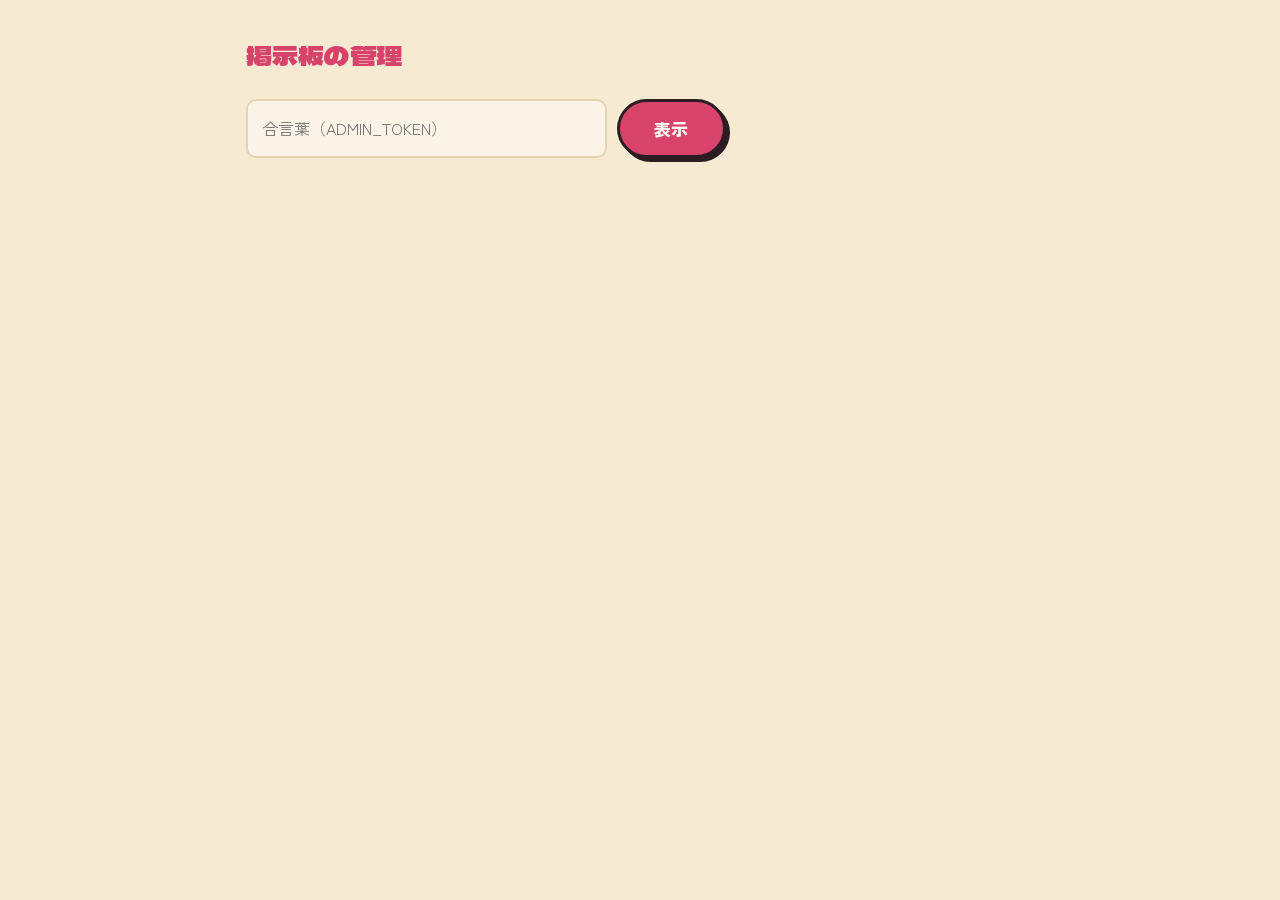
==== docs/admin.html @ 21e41d36 "二回目" ====
<!doctype html>
<html lang="ja">
<head>
  <meta charset="utf-8">
  <meta name="viewport" content="width=device-width, initial-scale=1">
  <meta name="robots" content="noindex">
  <title>掲示板の管理 | キャディラック祭り 2026</title>
  <link href="https://fonts.googleapis.com/css2?family=Bebas+Neue&family=Dela+Gothic+One&family=Pacifico&family=Zen+Kaku+Gothic+New:wght@400;700;900&display=swap" rel="stylesheet">
  <link rel="stylesheet" href="style.css">
  <style>
    .admin { max-width: 820px; margin: 0 auto; padding: 32px 16px 80px; }
    .admin h1 { font-family: var(--title); font-weight: 400; color: var(--pink); font-size: 26px; margin: 0 0 20px; }
    .login { display: flex; gap: 10px; max-width: 480px; }
    .login .btn { white-space: nowrap; }
    .toolbar { display: flex; gap: 10px; align-items: center; margin-bottom: 8px; }
    .comment { display: grid; grid-template-columns: 1fr auto; gap: 12px; align-items: start; }
    .del { font: 700 13px var(--body); background: none; border: 1px solid var(--line); color: var(--err); border-radius: 8px; padding: 4px 10px; cursor: pointer; }
    .del:hover { border-color: var(--err); }
  </style>
</head>
<body>
  <main class="admin">
    <h1>掲示板の管理</h1>

    <form id="login" class="login">
      <input id="token" type="password" placeholder="合言葉（ADMIN_TOKEN）" autocomplete="current-password" required>
      <button class="btn" type="submit">表示</button>
    </form>
    <p id="admin-msg" class="form-msg err"></p>

    <div id="panel" hidden>
      <div class="toolbar">
        <button id="reload" class="btn btn-ghost" type="button">最新にする</button>
      </div>
      <p class="muted">不適切な書き込みは「削除」で消せます（元に戻せません）。</p>
      <ol id="comments" class="comments"></ol>
    </div>
  </main>
  <script src="admin.js" defer></script>
</body>
</html>
---- docs/style.css ----
/* キャディラック祭り 2026 — フライヤーに合わせた50sレトロ */
:root {
  --cream: #f6ead3;
  --cream-2: #fbf4e6;
  --paper: #fffaf0;
  --pink: #d8436c;
  --pink-deep: #b8304f;
  --pink-soft: #f4b6c4;
  --teal: #2a8a8a;
  --teal-deep: #1d5f63;
  --ink: #2b1d22;
  --muted: #7d6a62;
  --line: #e4d2b4;
  --ok: #1f7a4d;
  --err: #c0283a;
  --radius: 16px;
  --title: 'Dela Gothic One', 'Zen Kaku Gothic New', sans-serif;
  --script: 'Pacifico', cursive;
  --num: 'Bebas Neue', sans-serif;
  --body: 'Zen Kaku Gothic New', system-ui, sans-serif;
}

* { box-sizing: border-box; }
html { scroll-behavior: smooth; scroll-padding-top: 72px; }
body {
  margin: 0;
  background: var(--cream);
  color: var(--ink);
  font-family: var(--body);
  line-height: 1.8;
  -webkit-font-smoothing: antialiased;
}
a { color: inherit; }
img { max-width: 100%; height: auto; display: block; }
.muted { color: var(--muted); }

/* ---------- header ---------- */
.site-header {
  position: sticky; top: 0; z-index: 10;
  display: flex; align-items: center; justify-content: space-between; gap: 16px;
  padding: 10px 24px;
  background: var(--teal-deep);
  color: var(--cream-2);
  border-bottom: 4px solid var(--pink);
}
.logo { font-family: var(--title); font-size: 20px; text-decoration: none; letter-spacing: .02em; }
.logo span { font-family: var(--num); font-size: 24px; color: var(--pink-soft); margin-left: 6px; letter-spacing: .06em; }
.nav { display: flex; gap: 20px; font-size: 14px; font-weight: 700; }
.nav a { text-decoration: none; opacity: .85; }
.nav a:hover { opacity: 1; color: var(--pink-soft); }

/* ---------- hero ---------- */
.hero {
  position: relative; overflow: hidden;
  padding: 56px 24px 72px;
  background:
    radial-gradient(circle at 50% 45%, rgba(246,234,211,.0) 0 18%, rgba(246,234,211,.0) 18%),
    repeating-conic-gradient(from 0deg at 50% 45%, var(--cream) 0 7.5deg, #efdcbc 7.5deg 15deg);
}
.hero::before {
  content: ''; position: absolute; inset: 0;
  background: radial-gradient(60% 55% at 50% 45%, rgba(246,234,211,.9), rgba(246,234,211,0) 75%);
}
.hero-inner {
  position: relative; z-index: 1;
  max-width: 1080px; margin: 0 auto;
  display: grid; grid-template-columns: 1.1fr .9fr; gap: 48px; align-items: center;
}
.hero-script { font-family: var(--script); color: var(--teal); font-size: 24px; margin: 0 0 4px; transform: rotate(-4deg); transform-origin: left; }
.hero-title {
  font-family: var(--title); font-weight: 400;
  font-size: clamp(44px, 6.4vw, 78px); line-height: 1.12;
  color: var(--pink);
  margin: 0 0 20px;
  text-shadow: 3px 3px 0 var(--paper), 6px 6px 0 var(--teal-deep);
  letter-spacing: .01em;
}
.hero-title span {
  display: inline-block; margin-left: 12px;
  font-family: var(--num); font-size: .9em; color: var(--teal-deep);
  text-shadow: 3px 3px 0 var(--paper); letter-spacing: .04em;
}
.hero-date { display: flex; align-items: baseline; gap: 10px; font-family: var(--num); color: var(--teal-deep); line-height: 1; }
.hero-date-year { font-size: 30px; }
.hero-date-day { font-size: 88px; color: var(--pink); text-shadow: 3px 3px 0 var(--teal-deep); }
.hero-date-week { font-size: 30px; }
.hero-time { font-family: var(--num); font-size: 26px; letter-spacing: .06em; margin: 8px 0 0; color: var(--teal-deep); }
.hero-venue { margin: 2px 0 26px; font-weight: 700; }
.hero-venue strong { font-family: var(--num); font-size: 26px; letter-spacing: .06em; margin-left: 4px; }

.hero-flyer { position: relative; margin: 0; }
.hero-flyer a { display: block; }
.hero-flyer img {
  border: 8px solid var(--paper); border-radius: 6px;
  box-shadow: 0 18px 40px rgba(43,29,34,.25);
  transform: rotate(2.5deg);
  transition: transform .3s;
}
.hero-flyer a:hover img { transform: rotate(0deg) scale(1.01); }
.burst {
  position: absolute; left: -36px; bottom: 40px;
  width: 128px; height: 128px;
  display: grid; place-content: center; text-align: center;
  background: var(--teal-deep); color: var(--cream-2);
  font-weight: 900; font-size: 14px; line-height: 1.1;
  clip-path: polygon(50% 0%,61% 12%,75% 6%,78% 21%,93% 22%,88% 37%,100% 46%,89% 57%,96% 72%,81% 75%,79% 90%,64% 86%,54% 100%,44% 88%,29% 95%,25% 80%,9% 79%,13% 64%,0% 54%,11% 43%,5% 28%,20% 24%,22% 9%,37% 13%);
  transform: rotate(-10deg);
}
.burst b { font-family: var(--num); font-size: 44px; font-weight: 400; color: var(--pink-soft); display: block; line-height: .95; }
.burst small { font-size: 12px; }

/* ---------- ticker ---------- */
.ticker { background: var(--pink); color: var(--cream-2); overflow: hidden; border-block: 4px solid var(--teal-deep); }
.ticker-track { display: flex; gap: 28px; width: max-content; padding: 10px 0; font-family: var(--num); font-size: 22px; letter-spacing: .1em; animation: ticker 28s linear infinite; }
@keyframes ticker { to { transform: translateX(-50%); } }
@media (prefers-reduced-motion: reduce) { .ticker-track { animation: none; } }

/* ---------- buttons ---------- */
.btn {
  display: inline-block; cursor: pointer;
  font: 900 17px var(--body); letter-spacing: .04em;
  padding: 14px 34px; border-radius: 999px;
  border: 3px solid var(--ink);
  background: var(--pink); color: var(--paper); text-decoration: none;
  box-shadow: 4px 4px 0 var(--ink);
  transition: transform .12s, box-shadow .12s;
}
.btn:hover { transform: translate(-2px, -2px); box-shadow: 6px 6px 0 var(--ink); }
.btn:active { transform: translate(2px, 2px); box-shadow: 2px 2px 0 var(--ink); }
.btn:disabled { opacity: .55; cursor: wait; transform: none; box-shadow: 4px 4px 0 var(--ink); }
.btn-ghost { background: var(--teal); }

/* ---------- sections ---------- */
.section { max-width: 820px; margin: 0 auto; padding: 88px 24px 0; }
.section:last-of-type { padding-bottom: 88px; }
.section-head { margin-bottom: 22px; }
.eyebrow { font-family: var(--script); font-size: 22px; color: var(--teal); margin: 0; line-height: 1.4; }
.section h2 { font-family: var(--title); font-weight: 400; font-size: 32px; color: var(--pink); margin: 0; line-height: 1.3; }
.prose { margin: 0 0 24px; }

.info { margin: 0 0 16px; border-top: 2px dashed var(--line); }
.info div { display: grid; grid-template-columns: 96px 1fr; gap: 16px; padding: 14px 0; border-bottom: 2px dashed var(--line); }
.info dt { color: var(--teal-deep); font-weight: 900; }
.info dd { margin: 0; }
.link { color: var(--pink-deep); font-weight: 900; text-decoration: none; }
.link:hover { text-decoration: underline; }

/* ---------- lineup ---------- */
.lineup { list-style: none; padding: 0; margin: 0; display: grid; grid-template-columns: repeat(2, 1fr); gap: 12px; align-items: start; }
.lineup details {
  background: var(--paper); border: 3px solid var(--ink); border-radius: var(--radius);
  box-shadow: 4px 4px 0 var(--teal); overflow: hidden;
}
.lineup li:nth-child(4n+2) details, .lineup li:nth-child(4n+3) details { box-shadow: 4px 4px 0 var(--pink); }
.lineup summary {
  list-style: none; cursor: pointer; position: relative;
  font-family: var(--title); font-size: 22px; text-align: center;
  padding: 18px 44px; transition: background .2s;
}
.lineup summary::-webkit-details-marker { display: none; }
.lineup summary::after {
  content: '+'; position: absolute; right: 16px; top: 50%; transform: translateY(-50%);
  width: 26px; height: 26px; border-radius: 50%; display: grid; place-items: center;
  font-family: var(--body); font-weight: 900; font-size: 18px; line-height: 1;
  background: var(--pink); color: var(--paper); transition: transform .2s;
}
.lineup details[open] summary::after { content: '−'; background: var(--teal-deep); }
.lineup summary:hover { background: #fdf0f3; }
.lineup summary:focus-visible { outline: 3px solid var(--pink-soft); outline-offset: -3px; }
.setlist {
  margin: 0; padding: 4px 20px 18px; list-style: none; counter-reset: song;
  border-top: 2px dashed var(--line);
}
.setlist li {
  counter-increment: song; display: grid; grid-template-columns: 28px 1fr; gap: 8px; align-items: baseline;
  padding: 10px 0; border-bottom: 1px dotted var(--line); font-weight: 700;
}
.setlist li:last-child { border-bottom: 0; }
.setlist li::before { content: counter(song, decimal-leading-zero); font-family: var(--num); font-size: 20px; color: var(--pink); }
.lineup details[open] .setlist { animation: open .25s ease-out; }
@keyframes open { from { opacity: 0; transform: translateY(-6px); } }
.lineup-note { font-size: 13px; color: var(--muted); margin: 12px 0 0; }

/* ---------- forms ---------- */
.card { background: var(--paper); border: 3px solid var(--ink); border-radius: var(--radius); padding: 24px; box-shadow: 6px 6px 0 var(--teal-deep); }
.form { display: grid; gap: 18px; }
fieldset { border: 0; padding: 0; margin: 0; }
legend { font-weight: 900; margin-bottom: 10px; }
.field { display: grid; gap: 6px; font-weight: 700; font-size: 14px; }
.field b { font-size: 11px; color: var(--paper); background: var(--pink); border-radius: 4px; padding: 1px 6px; margin-left: 4px; vertical-align: 1px; }
input, select, textarea {
  width: 100%; font: 400 16px var(--body); color: var(--ink);
  background: var(--cream-2); border: 2px solid var(--line); border-radius: 10px; padding: 12px 14px;
}
input:focus, select:focus, textarea:focus { outline: 3px solid var(--pink-soft); border-color: var(--pink); }
.grid-2 { display: grid; grid-template-columns: 2fr 1fr; gap: 16px; }
.hp { position: absolute; left: -9999px; width: 1px; height: 1px; overflow: hidden; }

.form-msg { margin: 0; min-height: 1.8em; font-weight: 700; }
.form-msg.ok { color: var(--ok); }
.form-msg.err { color: var(--err); }
.form-msg.ok strong { font-family: var(--num); font-size: 32px; letter-spacing: .1em; color: var(--pink); }

/* ---------- comments ---------- */
.comments { list-style: none; padding: 0; margin: 24px 0 0; display: grid; gap: 12px; }
.comment { background: var(--paper); border: 2px solid var(--line); border-left: 6px solid var(--teal); border-radius: 12px; padding: 14px 18px; }
.comment:nth-child(even) { border-left-color: var(--pink); }
.comment-head { display: flex; justify-content: space-between; gap: 12px; font-size: 13px; color: var(--muted); margin-bottom: 4px; }
.comment-head strong { color: var(--ink); font-size: 15px; }
.comment p { margin: 0; white-space: pre-wrap; overflow-wrap: anywhere; }

/* ---------- sponsors ---------- */
.sponsors { list-style: none; padding: 0; margin: 0; display: grid; grid-template-columns: repeat(3, 1fr); gap: 10px; }
.sponsors li { background: var(--paper); border: 2px solid var(--line); border-radius: 12px; padding: 14px; display: grid; gap: 2px; align-content: center; text-align: center; }
.sponsors strong { font-size: 15px; }
.sponsors span { font-size: 12px; color: var(--muted); line-height: 1.5; }

/* ---------- footer ---------- */
.site-footer { background: var(--teal-deep); color: var(--cream-2); border-top: 4px solid var(--pink); padding: 32px 24px; text-align: center; font-size: 14px; }
.site-footer p { margin: 4px 0; }
.site-footer .muted { color: #b9d3cf; }
.footer-script { font-family: var(--script); font-size: 26px; color: var(--pink-soft); }

/* ---------- mobile ---------- */
@media (max-width: 820px) {
  .hero-inner { grid-template-columns: 1fr; gap: 40px; }
  .hero-flyer { max-width: 420px; margin: 0 auto; }
  .burst { left: -12px; }
  .sponsors { grid-template-columns: repeat(2, 1fr); }
}
@media (max-width: 640px) {
  .site-header { padding: 8px 16px; flex-direction: column; gap: 2px; }
  .logo { font-size: 18px; }
  .nav { gap: 14px; font-size: 13px; }
  html { scroll-padding-top: 92px; }
  .hero { padding: 36px 16px 56px; }
  .hero-script { font-size: 20px; }
  .hero-date-day { font-size: 72px; }
  .hero-time { font-size: 21px; letter-spacing: .03em; }
  .hero-flyer { max-width: 340px; }
  .burst { width: 104px; height: 104px; font-size: 12px; }
  .burst b { font-size: 36px; }
  .section { padding: 64px 16px 0; }
  .section h2 { font-size: 26px; }
  .lineup { grid-template-columns: 1fr; }
  .lineup summary { font-size: 19px; padding: 14px 44px; }
  .grid-2 { grid-template-columns: 1fr; }
  .info div { grid-template-columns: 64px 1fr; gap: 12px; }
  .card { padding: 18px; box-shadow: 4px 4px 0 var(--teal-deep); }
  .sponsors { grid-template-columns: 1fr; }
}
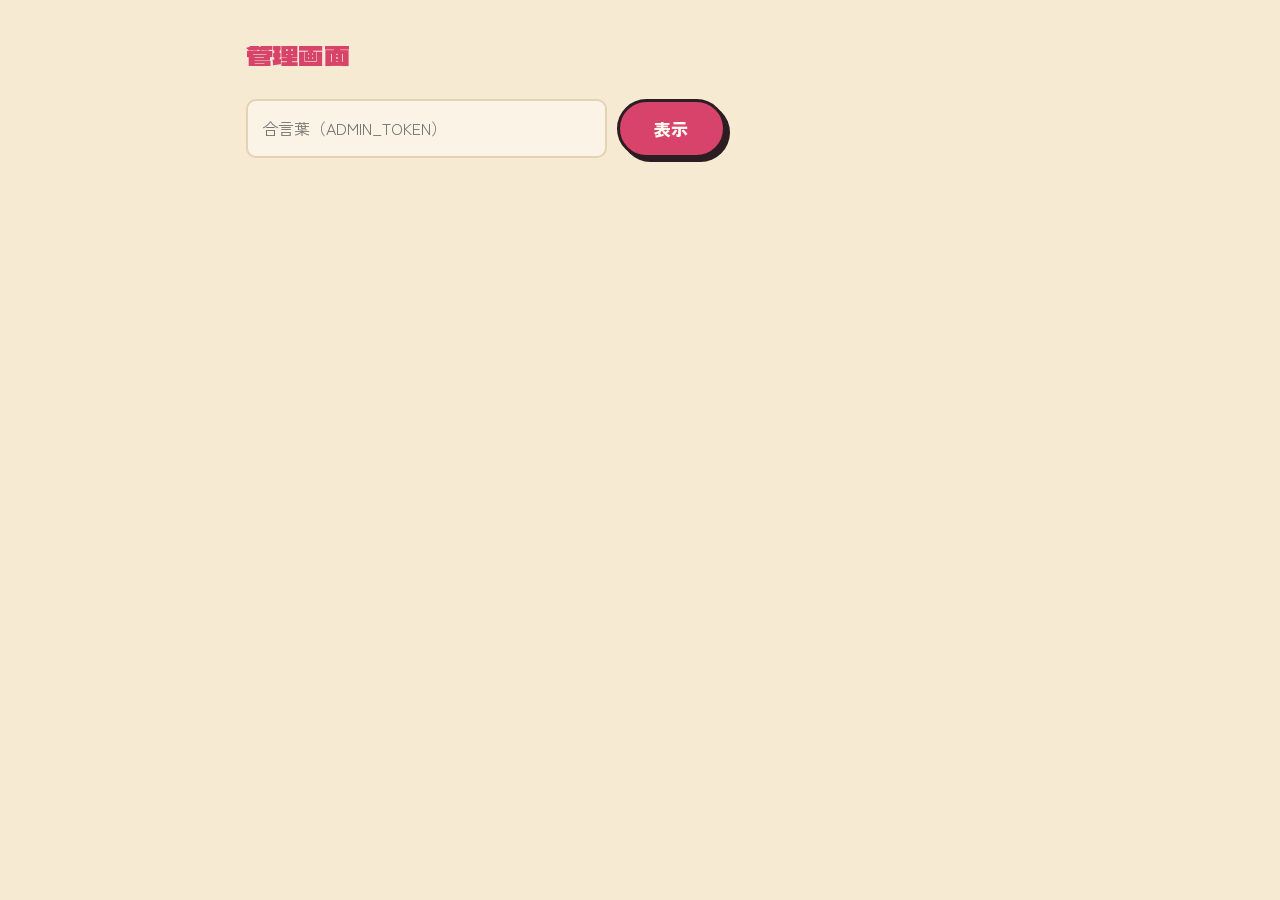
==== commit dcba02cd: "投票追加" ====
--- a/docs/admin.html
+++ b/docs/admin.html
@@ -4,7 +4,7 @@
   <meta charset="utf-8">
   <meta name="viewport" content="width=device-width, initial-scale=1">
   <meta name="robots" content="noindex">
-  <title>掲示板の管理 | キャディラック祭り 2026</title>
+  <title>管理画面 | キャディラック祭り 2026</title>
   <link href="https://fonts.googleapis.com/css2?family=Bebas+Neue&family=Dela+Gothic+One&family=Pacifico&family=Zen+Kaku+Gothic+New:wght@400;700;900&display=swap" rel="stylesheet">
   <link rel="stylesheet" href="style.css">
   <style>
@@ -16,11 +16,27 @@
     .comment { display: grid; grid-template-columns: 1fr auto; gap: 12px; align-items: start; }
     .del { font: 700 13px var(--body); background: none; border: 1px solid var(--line); color: var(--err); border-radius: 8px; padding: 4px 10px; cursor: pointer; }
     .del:hover { border-color: var(--err); }
+    .admin h2 { font-family: var(--title); font-weight: 400; font-size: 22px; color: var(--teal-deep); margin: 36px 0 12px; }
+    .vote-box { background: var(--paper); border: 3px solid var(--ink); border-radius: 16px; padding: 20px; box-shadow: 5px 5px 0 var(--teal-deep); }
+    .vote-state { font-weight: 900; margin: 0 0 12px; }
+    .vote-state b { padding: 2px 10px; border-radius: 999px; color: var(--paper); background: var(--muted); }
+    .vote-state b.on { background: var(--pink); }
+    .vote-actions { display: flex; flex-wrap: wrap; gap: 10px; margin-bottom: 14px; }
+    .vote-actions .btn { padding: 10px 22px; font-size: 15px; }
+    .btn-plain { background: var(--paper); color: var(--ink); }
+    .vote-meta { font-size: 13px; color: var(--muted); margin: 0 0 12px; }
+    .rank { list-style: none; padding: 0; margin: 0; display: grid; gap: 6px; }
+    .rank li { display: grid; grid-template-columns: 34px 92px 1fr 52px; align-items: center; gap: 10px; font-weight: 700; }
+    .rank .pos { font-family: var(--num); font-size: 22px; color: var(--muted); text-align: right; }
+    .rank li.top .pos { color: var(--pink); }
+    .rank .bar { height: 14px; border-radius: 999px; background: var(--cream-2); overflow: hidden; }
+    .rank .bar i { display: block; height: 100%; background: linear-gradient(90deg, var(--pink), var(--pink-soft)); border-radius: 999px; }
+    .rank .num { font-family: var(--num); font-size: 22px; text-align: right; }
   </style>
 </head>
 <body>
   <main class="admin">
-    <h1>掲示板の管理</h1>
+    <h1>管理画面</h1>
 
     <form id="login" class="login">
       <input id="token" type="password" placeholder="合言葉（ADMIN_TOKEN）" autocomplete="current-password" required>
@@ -32,6 +48,20 @@
       <div class="toolbar">
         <button id="reload" class="btn btn-ghost" type="button">最新にする</button>
       </div>
+
+      <h2>やぶ信賞 MVP投票</h2>
+      <div class="vote-box">
+        <p class="vote-state">受付状況：<b id="vote-state">—</b></p>
+        <div class="vote-actions">
+          <button id="vote-open" class="btn" type="button">投票を開始する</button>
+          <button id="vote-close" class="btn btn-ghost" type="button">締め切る</button>
+          <button id="vote-reset" class="btn btn-plain" type="button">票をすべて消す</button>
+        </div>
+        <p id="vote-meta" class="vote-meta"></p>
+        <ol id="rank" class="rank"></ol>
+      </div>
+
+      <h2>掲示板</h2>
       <p class="muted">不適切な書き込みは「削除」で消せます（元に戻せません）。</p>
       <ol id="comments" class="comments"></ol>
     </div>
--- a/docs/style.css
+++ b/docs/style.css
@@ -146,40 +146,111 @@
 .link:hover { text-decoration: underline; }
 
 /* ---------- lineup ---------- */
-.lineup { list-style: none; padding: 0; margin: 0; display: grid; grid-template-columns: repeat(2, 1fr); gap: 12px; align-items: start; }
+.lineup { list-style: none; padding: 0; margin: 0; display: grid; gap: 12px; }
 .lineup details {
   background: var(--paper); border: 3px solid var(--ink); border-radius: var(--radius);
   box-shadow: 4px 4px 0 var(--teal); overflow: hidden;
 }
-.lineup li:nth-child(4n+2) details, .lineup li:nth-child(4n+3) details { box-shadow: 4px 4px 0 var(--pink); }
+.lineup > li:nth-child(even) details { box-shadow: 4px 4px 0 var(--pink); }
 .lineup summary {
   list-style: none; cursor: pointer; position: relative;
-  font-family: var(--title); font-size: 22px; text-align: center;
-  padding: 18px 44px; transition: background .2s;
+  display: grid; grid-template-columns: 180px 1fr; align-items: center; gap: 12px;
+  padding: 16px 56px 16px 20px; transition: background .2s;
 }
 .lineup summary::-webkit-details-marker { display: none; }
 .lineup summary::after {
-  content: '+'; position: absolute; right: 16px; top: 50%; transform: translateY(-50%);
+  content: '+'; position: absolute; right: 18px; top: 50%; transform: translateY(-50%);
   width: 26px; height: 26px; border-radius: 50%; display: grid; place-items: center;
   font-family: var(--body); font-weight: 900; font-size: 18px; line-height: 1;
-  background: var(--pink); color: var(--paper); transition: transform .2s;
+  background: var(--pink); color: var(--paper);
 }
 .lineup details[open] summary::after { content: '−'; background: var(--teal-deep); }
 .lineup summary:hover { background: #fdf0f3; }
 .lineup summary:focus-visible { outline: 3px solid var(--pink-soft); outline-offset: -3px; }
-.setlist {
-  margin: 0; padding: 4px 20px 18px; list-style: none; counter-reset: song;
-  border-top: 2px dashed var(--line);
-}
+.lineup-time { white-space: nowrap; font-family: var(--num); font-size: 24px; letter-spacing: .04em; color: var(--teal-deep); line-height: 1; }
+.lineup-time i { font-style: normal; margin: 0 3px; color: var(--muted); }
+.lineup-name { font-family: var(--title); font-size: 22px; }
+.lineup-break {
+  display: grid; grid-template-columns: 180px 1fr; align-items: center; gap: 12px;
+  padding: 10px 23px; border: 2px dashed var(--line); border-radius: var(--radius);
+  color: var(--muted); font-weight: 900; letter-spacing: .3em;
+}
+.lineup-break .lineup-time { color: var(--muted); letter-spacing: .04em; }
+.lineup-body { border-top: 2px dashed var(--line); padding: 6px 22px 20px; }
+.lineup-label { font-family: var(--script); color: var(--teal); font-size: 17px; margin: 10px 0 6px; }
+.members { list-style: none; padding: 0; margin: 0; display: grid; grid-template-columns: repeat(auto-fill, minmax(150px, 1fr)); gap: 8px; }
+.members li {
+  background: var(--cream-2); border-radius: 10px; padding: 8px 12px;
+  font-weight: 900; display: flex; align-items: baseline; gap: 8px;
+}
+.members .part {
+  font-family: var(--num); font-weight: 400; font-size: 17px; letter-spacing: .05em;
+  color: var(--pink); text-transform: uppercase; white-space: nowrap;
+}
+.setlist { margin: 0; padding: 0; list-style: none; counter-reset: song; }
 .setlist li {
   counter-increment: song; display: grid; grid-template-columns: 28px 1fr; gap: 8px; align-items: baseline;
-  padding: 10px 0; border-bottom: 1px dotted var(--line); font-weight: 700;
+  padding: 9px 0; border-bottom: 1px dotted var(--line); font-weight: 700;
 }
 .setlist li:last-child { border-bottom: 0; }
 .setlist li::before { content: counter(song, decimal-leading-zero); font-family: var(--num); font-size: 20px; color: var(--pink); }
-.lineup details[open] .setlist { animation: open .25s ease-out; }
+.lineup details[open] .lineup-body { animation: open .25s ease-out; }
 @keyframes open { from { opacity: 0; transform: translateY(-6px); } }
 .lineup-note { font-size: 13px; color: var(--muted); margin: 12px 0 0; }
+
+/* ---------- awards ---------- */
+.awards { display: grid; grid-template-columns: repeat(2, 1fr); gap: 14px; }
+.award-span { grid-column: 1 / -1; }
+.award {
+  background: var(--paper); border: 3px solid var(--ink); border-radius: var(--radius);
+  padding: 20px 22px; box-shadow: 4px 4px 0 var(--pink);
+}
+.award:nth-of-type(2n) { box-shadow: 4px 4px 0 var(--teal); }
+.award-main { background: linear-gradient(135deg, #fff6e3, var(--paper)); text-align: center; }
+.award h3 { font-family: var(--title); font-weight: 400; font-size: 21px; margin: 0 0 6px; line-height: 1.4; }
+.award h3 small {
+  font-family: var(--body); font-weight: 900; font-size: 12px; vertical-align: 3px;
+  background: var(--teal-deep); color: var(--paper); border-radius: 999px; padding: 2px 10px; margin-left: 4px;
+}
+.award b { font-family: var(--num); font-weight: 400; font-size: 34px; color: var(--pink); letter-spacing: .03em; margin: 0 2px; line-height: 1.1; }
+.award-prize { margin: 0; font-weight: 700; }
+.award-basis { font-size: 13px; color: var(--muted); margin: 6px 0 0; line-height: 1.6; }
+p.award-basis.award-span { margin: -4px 0 6px; text-align: center; }
+.award-ranks { list-style: none; padding: 0; margin: 4px 0 0; display: grid; grid-template-columns: repeat(3, 1fr); gap: 10px; }
+.award-ranks li { text-align: center; background: var(--cream-2); border-radius: 12px; padding: 10px 6px; font-weight: 700; }
+.award-ranks li span { display: block; font-size: 13px; color: var(--teal-deep); font-weight: 900; }
+.award-ranks li:first-child { background: #fde8ee; }
+.award-list { margin: 0; display: grid; gap: 12px; }
+.award-list div { border-top: 2px dashed var(--line); padding-top: 10px; }
+.award-list div:first-child { border-top: 0; padding-top: 0; }
+.award-list dt { font-weight: 900; color: var(--teal-deep); }
+.award-list dd { margin: 0; font-weight: 700; }
+
+/* ---------- vote ---------- */
+.vote-status {
+  margin: 0 0 18px; padding: 14px 18px; border-radius: 12px; font-weight: 900;
+  background: var(--paper); border: 2px dashed var(--line); color: var(--muted);
+}
+.vote-status:empty { display: none; }
+.vote-status.is-open { border: 2px solid var(--pink); background: #fde8ee; color: var(--pink-deep); }
+.vote-status.is-voted { border: 2px solid var(--teal); background: #e3f1ef; color: var(--teal-deep); }
+.vote-list { display: grid; grid-template-columns: repeat(3, 1fr); gap: 8px; }
+.vote-option {
+  display: grid; grid-template-columns: auto 1fr; align-items: center; gap: 4px 10px;
+  padding: 12px 14px; border: 2px solid var(--line); border-radius: 12px; background: var(--cream-2);
+  cursor: pointer; transition: border-color .15s, background .15s, transform .1s;
+}
+.vote-option:hover { border-color: var(--pink); }
+.vote-option:active { transform: scale(.98); }
+.vote-option:has(input:checked) { border-color: var(--pink); background: #fde8ee; box-shadow: 3px 3px 0 var(--pink); }
+.vote-option input { width: 18px; height: 18px; accent-color: var(--pink); margin: 0; grid-row: span 2; }
+.vote-option strong { font-size: 17px; line-height: 1.3; }
+.vote-option small { font-size: 11px; color: var(--muted); line-height: 1.4; }
+.vote-option.is-mine strong::after {
+  content: '投票中'; font-size: 10px; font-weight: 900; color: var(--paper); background: var(--teal-deep);
+  border-radius: 999px; padding: 1px 7px; margin-left: 6px; vertical-align: 2px;
+}
+.vote-note { margin: 0; font-size: 12px; color: var(--muted); }
 
 /* ---------- forms ---------- */
 .card { background: var(--paper); border: 3px solid var(--ink); border-radius: var(--radius); padding: 24px; box-shadow: 6px 6px 0 var(--teal-deep); }
@@ -242,10 +313,18 @@
   .burst b { font-size: 36px; }
   .section { padding: 64px 16px 0; }
   .section h2 { font-size: 26px; }
-  .lineup { grid-template-columns: 1fr; }
-  .lineup summary { font-size: 19px; padding: 14px 44px; }
+  .lineup summary { grid-template-columns: 1fr; gap: 4px; padding: 14px 52px 14px 16px; }
+  .lineup-time { font-size: 20px; }
+  .lineup-name { font-size: 20px; }
+  .lineup-break { grid-template-columns: auto 1fr; padding: 10px 16px; }
+  .lineup-body { padding: 4px 16px 16px; }
+  .members { grid-template-columns: repeat(2, 1fr); }
   .grid-2 { grid-template-columns: 1fr; }
   .info div { grid-template-columns: 64px 1fr; gap: 12px; }
   .card { padding: 18px; box-shadow: 4px 4px 0 var(--teal-deep); }
   .sponsors { grid-template-columns: 1fr; }
-}
+  .awards { grid-template-columns: 1fr; }
+  .vote-list { grid-template-columns: repeat(2, 1fr); }
+  .award b { font-size: 30px; }
+  .award-ranks li b { font-size: 24px; }
+}
